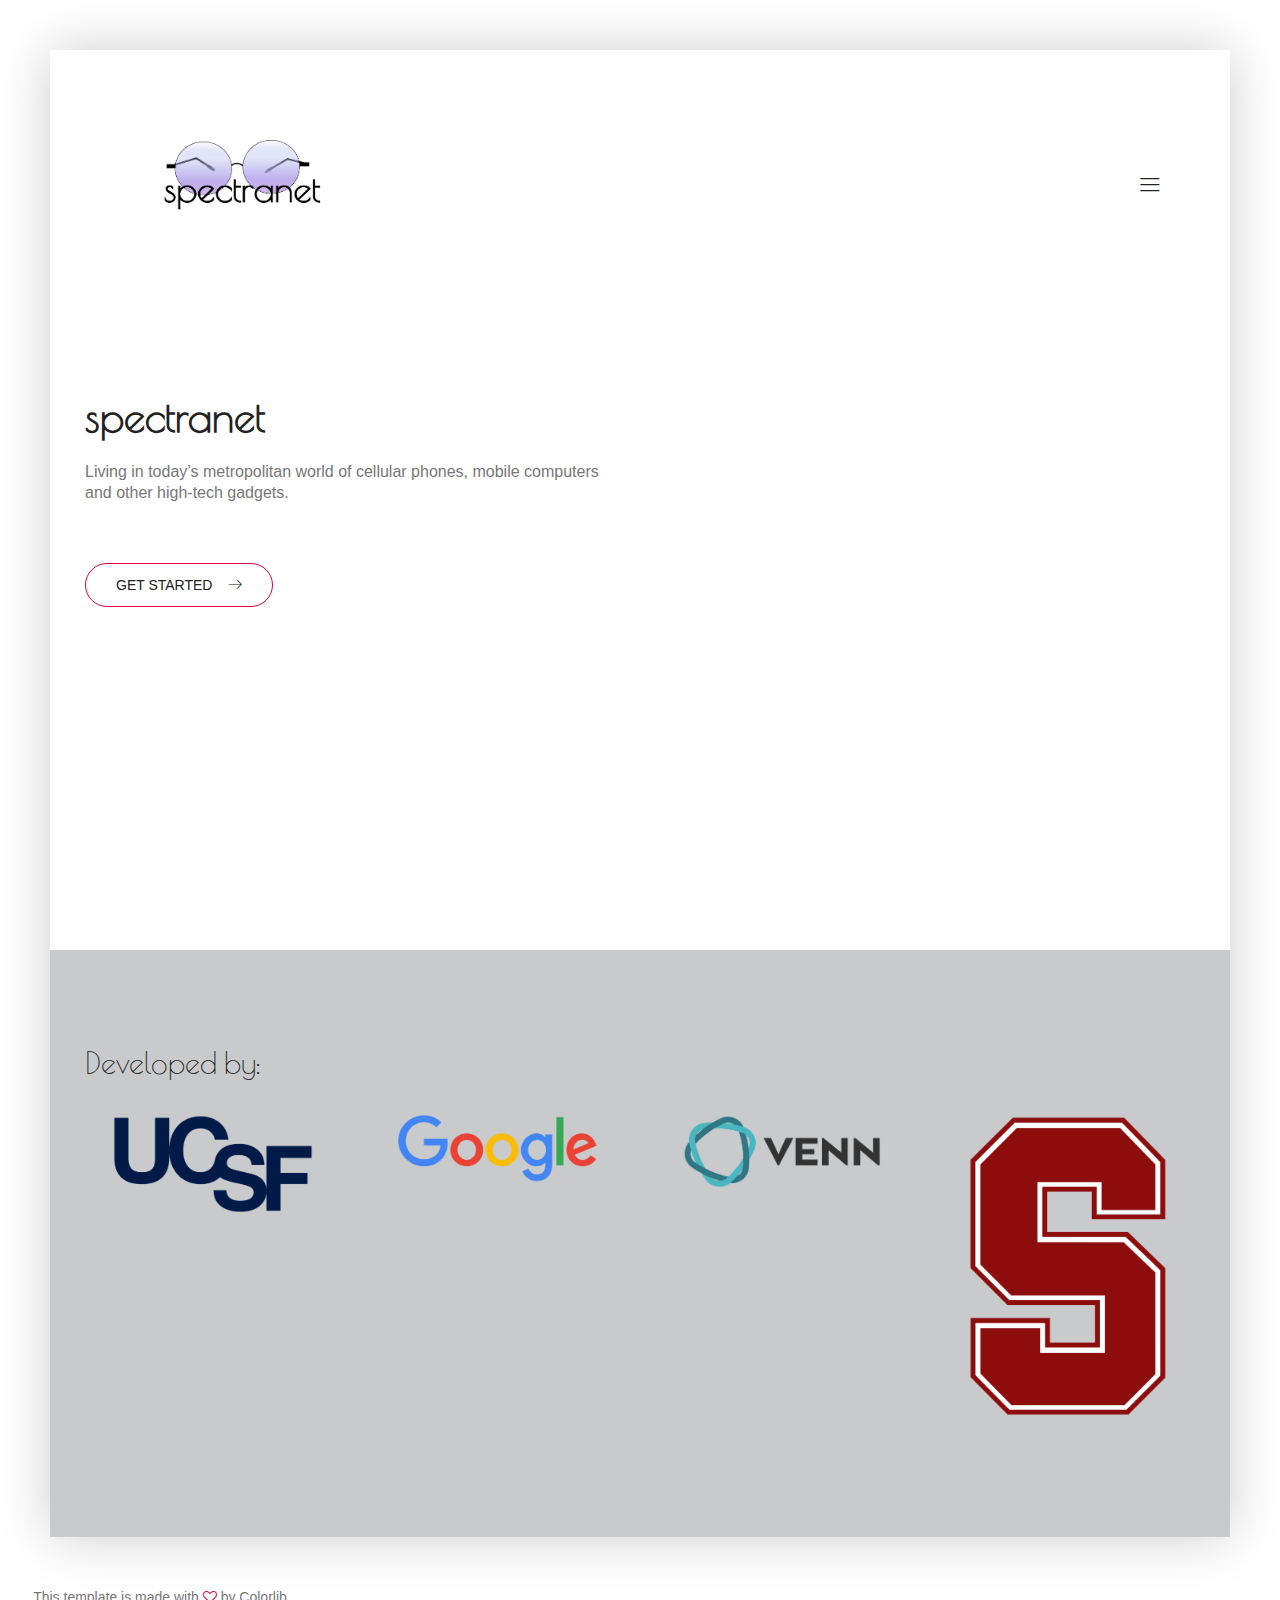
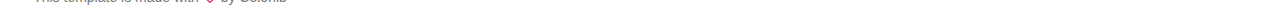
==== spectranet_website/index.html @ aef07b5d "Merge remote-tracking branch 'remotes/origin/master'" ====
<!DOCTYPE html>
<html lang="zxx" class="no-js">
<head>
	<!-- Mobile Specific Meta -->
	<meta name="viewport" content="width=device-width, initial-scale=1, shrink-to-fit=no">
	<!-- Favicon-->
	<link rel="shortcut icon" href="img/fav.png">
	<!-- Author Meta -->
	<meta name="author" content="CodePixar">
	<!-- Meta Description -->
	<meta name="description" content="">
	<!-- Meta Keyword -->
	<meta name="keywords" content="">
	<!-- meta character set -->
	<meta charset="UTF-8">
	<!-- Site Title -->
	<title>spectranet</title>

	<link href="https://fonts.googleapis.com/css?family=Poiret+One|Raleway" rel="stylesheet">

		<!--
		CSS
		============================================= -->
		<link rel="stylesheet" href="css/linearicons.css">
		<link rel="stylesheet" href="css/owl.carousel.css">
		<link rel="stylesheet" href="css/font-awesome.min.css">
		<link rel="stylesheet" href="css/nice-select.css">
		<link rel="stylesheet" href="css/magnific-popup.css">
		<link rel="stylesheet" href="css/bootstrap.css">
		<link rel="stylesheet" href="css/main.css">
	</head>
	<body class="dup-body">
		<div class="dup-body-wrap">
			<!-- Start Header Area -->
			<header class="default-header">
				<div class="header-wrap">
					<div class="header-top d-flex justify-content-between align-items-center">
						<div class="logo">
							<a href="index.html"><img class="corner_logo" src="img/spectranet1.png" alt=""></a>
						</div>
						<div class="main-menubar d-flex align-items-center">
							<nav class="hide">
								<a href="index.html">Home</a>
								<a href="generic.html">Generic</a>
								<a href="elements.html">Elements</a>
							</nav>
							<div class="menu-bar"><span class="lnr lnr-menu"></span></div>
						</div>
					</div>
				</div>
			</header>
		<!-- End Header Area -->
		<!-- Start Banner Area -->
		<section class="banner-area relative">
			<div class="overlay overlay-bg"></div>
			<div class="container">
				<div class="row fullscreen align-items-center justify-content-between">
					<div class="col-lg-6 col-md-7 col-sm-8">
						<div class="banner-content">
							<h1> spectranet </h1>
							<p>Living in today’s metropolitan world of cellular phones, mobile computers and other high-tech gadgets.</p>
							<a href="#" class="primary-btn">Get Started<span class="lnr lnr-arrow-right"></span></a>
						</div>
					</div>
					<!-- <div class="col-lg-5 col-md-5 col-sm-4">
						<img src="img/banner.png" alt="" class="img-fluid">
					</div> -->
				</div>
			</div>
		</section>

		<!-- Start Contact Area -->
		<section class="contact-area">
			<div class="container">
				<h2>Developed by:</h2>
				<div class="row">
					<div class="col-lg-3 col-md-6">
						<div class="single-address text-center">
							<h6></h6>
							<div class="logo">
								<a href="index.html"><img class="corner_logo" src="img/ucsf.png" alt=""></a>
							</div>
							<p></p>
						</div>
					</div>
					<div class="col-lg-3 col-md-6">
						<div class="single-address text-center">
							<h6></h6>
							<div class="logo">
								<a href="index.html"><img class="corner_logo" src="img/google.png" alt=""></a>
							</div>
							<p></p>
						</div>
					</div>
					<div class="col-lg-3 col-md-6">
						<div class="single-address text-center">
							<h6></h6>
							<div class="logo">
								<a href="index.html"><img class="corner_logo" src="img/venn.png" alt=""></a>
							</div>
							<p></p>
						</div>
					</div>
					<div class="col-lg-3 col-md-6">
						<div class="single-address text-center">
							<h6></h6>
							<div class="logo">
								<a href="index.html"><img class="corner_logo" src="img/stanford.png" alt=""></a>
							</div>
							<p></p>
						</div>
					</div>
					</div>
				</div>
			</div>
			<div class="col-lg-3 col-md-6">
				<div class="single-address text-center">
					<h6></h6>
					<p>This template is made with <i class="fa fa-heart-o" aria-hidden="true"></i> by <a href="https://colorlib.com/">Colorlib</a></p>
				</div>
		</section>

		<script src="js/vendor/jquery-2.2.4.min.js"></script>
		<script src="https://cdnjs.cloudflare.com/ajax/libs/popper.js/1.11.0/umd/popper.min.js" integrity="sha384-b/U6ypiBEHpOf/4+1nzFpr53nxSS+GLCkfwBdFNTxtclqqenISfwAzpKaMNFNmj4" crossorigin="anonymous"></script>
		<script src="js/vendor/bootstrap.min.js"></script>
		<script src="js/jquery.ajaxchimp.min.js"></script>
		<script src="js/owl.carousel.min.js"></script>
		<script src="js/jquery.nice-select.min.js"></script>
		<script src="js/jquery.magnific-popup.min.js"></script>
		<script src="js/main.js"></script>
	</body>
</html>
---- spectranet_website/css/linearicons.css ----
@font-face {
	font-family: 'Linearicons-Free';
	src:url('../fonts/Linearicons-Free.eot?w118d');
	src:url('../fonts/Linearicons-Free.eot?#iefixw118d') format('embedded-opentype'),
		url('../fonts/Linearicons-Free.woff2?w118d') format('woff2'),
		url('../fonts/Linearicons-Free.woff?w118d') format('woff'),
		url('../fonts/Linearicons-Free.ttf?w118d') format('truetype'),
		url('../fonts/Linearicons-Free.svg?w118d#Linearicons-Free') format('svg');
	font-weight: normal;
	font-style: normal;
}

.lnr {
	font-family: 'Linearicons-Free';
	speak: none;
	font-style: normal;
	font-weight: normal;
	font-variant: normal;
	text-transform: none;
	line-height: 1;

	/* Better Font Rendering =========== */
	-webkit-font-smoothing: antialiased;
	-moz-osx-font-smoothing: grayscale;
}

.lnr-home:before {
	content: "\e800";
}
.lnr-apartment:before {
	content: "\e801";
}
.lnr-pencil:before {
	content: "\e802";
}
.lnr-magic-wand:before {
	content: "\e803";
}
.lnr-drop:before {
	content: "\e804";
}
.lnr-lighter:before {
	content: "\e805";
}
.lnr-poop:before {
	content: "\e806";
}
.lnr-sun:before {
	content: "\e807";
}
.lnr-moon:before {
	content: "\e808";
}
.lnr-cloud:before {
	content: "\e809";
}
.lnr-cloud-upload:before {
	content: "\e80a";
}
.lnr-cloud-download:before {
	content: "\e80b";
}
.lnr-cloud-sync:before {
	content: "\e80c";
}
.lnr-cloud-check:before {
	content: "\e80d";
}
.lnr-database:before {
	content: "\e80e";
}
.lnr-lock:before {
	content: "\e80f";
}
.lnr-cog:before {
	content: "\e810";
}
.lnr-trash:before {
	content: "\e811";
}
.lnr-dice:before {
	content: "\e812";
}
.lnr-heart:before {
	content: "\e813";
}
.lnr-star:before {
	content: "\e814";
}
.lnr-star-half:before {
	content: "\e815";
}
.lnr-star-empty:before {
	content: "\e816";
}
.lnr-flag:before {
	content: "\e817";
}
.lnr-envelope:before {
	content: "\e818";
}
.lnr-paperclip:before {
	content: "\e819";
}
.lnr-inbox:before {
	content: "\e81a";
}
.lnr-eye:before {
	content: "\e81b";
}
.lnr-printer:before {
	content: "\e81c";
}
.lnr-file-empty:before {
	content: "\e81d";
}
.lnr-file-add:before {
	content: "\e81e";
}
.lnr-enter:before {
	content: "\e81f";
}
.lnr-exit:before {
	content: "\e820";
}
.lnr-graduation-hat:before {
	content: "\e821";
}
.lnr-license:before {
	content: "\e822";
}
.lnr-music-note:before {
	content: "\e823";
}
.lnr-film-play:before {
	content: "\e824";
}
.lnr-camera-video:before {
	content: "\e825";
}
.lnr-camera:before {
	content: "\e826";
}
.lnr-picture:before {
	content: "\e827";
}
.lnr-book:before {
	content: "\e828";
}
.lnr-bookmark:before {
	content: "\e829";
}
.lnr-user:before {
	content: "\e82a";
}
.lnr-users:before {
	content: "\e82b";
}
.lnr-shirt:before {
	content: "\e82c";
}
.lnr-store:before {
	content: "\e82d";
}
.lnr-cart:before {
	content: "\e82e";
}
.lnr-tag:before {
	content: "\e82f";
}
.lnr-phone-handset:before {
	content: "\e830";
}
.lnr-phone:before {
	content: "\e831";
}
.lnr-pushpin:before {
	content: "\e832";
}
.lnr-map-marker:before {
	content: "\e833";
}
.lnr-map:before {
	content: "\e834";
}
.lnr-location:before {
	content: "\e835";
}
.lnr-calendar-full:before {
	content: "\e836";
}
.lnr-keyboard:before {
	content: "\e837";
}
.lnr-spell-check:before {
	content: "\e838";
}
.lnr-screen:before {
	content: "\e839";
}
.lnr-smartphone:before {
	content: "\e83a";
}
.lnr-tablet:before {
	content: "\e83b";
}
.lnr-laptop:before {
	content: "\e83c";
}
.lnr-laptop-phone:before {
	content: "\e83d";
}
.lnr-power-switch:before {
	content: "\e83e";
}
.lnr-bubble:before {
	content: "\e83f";
}
.lnr-heart-pulse:before {
	content: "\e840";
}
.lnr-construction:before {
	content: "\e841";
}
.lnr-pie-chart:before {
	content: "\e842";
}
.lnr-chart-bars:before {
	content: "\e843";
}
.lnr-gift:before {
	content: "\e844";
}
.lnr-diamond:before {
	content: "\e845";
}
.lnr-linearicons:before {
	content: "\e846";
}
.lnr-dinner:before {
	content: "\e847";
}
.lnr-coffee-cup:before {
	content: "\e848";
}
.lnr-leaf:before {
	content: "\e849";
}
.lnr-paw:before {
	content: "\e84a";
}
.lnr-rocket:before {
	content: "\e84b";
}
.lnr-briefcase:before {
	content: "\e84c";
}
.lnr-bus:before {
	content: "\e84d";
}
.lnr-car:before {
	content: "\e84e";
}
.lnr-train:before {
	content: "\e84f";
}
.lnr-bicycle:before {
	content: "\e850";
}
.lnr-wheelchair:before {
	content: "\e851";
}
.lnr-select:before {
	content: "\e852";
}
.lnr-earth:before {
	content: "\e853";
}
.lnr-smile:before {
	content: "\e854";
}
.lnr-sad:before {
	content: "\e855";
}
.lnr-neutral:before {
	content: "\e856";
}
.lnr-mustache:before {
	content: "\e857";
}
.lnr-alarm:before {
	content: "\e858";
}
.lnr-bullhorn:before {
	content: "\e859";
}
.lnr-volume-high:before {
	content: "\e85a";
}
.lnr-volume-medium:before {
	content: "\e85b";
}
.lnr-volume-low:before {
	content: "\e85c";
}
.lnr-volume:before {
	content: "\e85d";
}
.lnr-mic:before {
	content: "\e85e";
}
.lnr-hourglass:before {
	content: "\e85f";
}
.lnr-undo:before {
	content: "\e860";
}
.lnr-redo:before {
	content: "\e861";
}
.lnr-sync:before {
	content: "\e862";
}
.lnr-history:before {
	content: "\e863";
}
.lnr-clock:before {
	content: "\e864";
}
.lnr-download:before {
	content: "\e865";
}
.lnr-upload:before {
	content: "\e866";
}
.lnr-enter-down:before {
	content: "\e867";
}
.lnr-exit-up:before {
	content: "\e868";
}
.lnr-bug:before {
	content: "\e869";
}
.lnr-code:before {
	content: "\e86a";
}
.lnr-link:before {
	content: "\e86b";
}
.lnr-unlink:before {
	content: "\e86c";
}
.lnr-thumbs-up:before {
	content: "\e86d";
}
.lnr-thumbs-down:before {
	content: "\e86e";
}
.lnr-magnifier:before {
	content: "\e86f";
}
.lnr-cross:before {
	content: "\e870";
}
.lnr-menu:before {
	content: "\e871";
}
.lnr-list:before {
	content: "\e872";
}
.lnr-chevron-up:before {
	content: "\e873";
}
.lnr-chevron-down:before {
	content: "\e874";
}
.lnr-chevron-left:before {
	content: "\e875";
}
.lnr-chevron-right:before {
	content: "\e876";
}
.lnr-arrow-up:before {
	content: "\e877";
}
.lnr-arrow-down:before {
	content: "\e878";
}
.lnr-arrow-left:before {
	content: "\e879";
}
.lnr-arrow-right:before {
	content: "\e87a";
}
.lnr-move:before {
	content: "\e87b";
}
.lnr-warning:before {
	content: "\e87c";
}
.lnr-question-circle:before {
	content: "\e87d";
}
.lnr-menu-circle:before {
	content: "\e87e";
}
.lnr-checkmark-circle:before {
	content: "\e87f";
}
.lnr-cross-circle:before {
	content: "\e880";
}
.lnr-plus-circle:before {
	content: "\e881";
}
.lnr-circle-minus:before {
	content: "\e882";
}
.lnr-arrow-up-circle:before {
	content: "\e883";
}
.lnr-arrow-down-circle:before {
	content: "\e884";
}
.lnr-arrow-left-circle:before {
	content: "\e885";
}
.lnr-arrow-right-circle:before {
	content: "\e886";
}
.lnr-chevron-up-circle:before {
	content: "\e887";
}
.lnr-chevron-down-circle:before {
	content: "\e888";
}
.lnr-chevron-left-circle:before {
	content: "\e889";
}
.lnr-chevron-right-circle:before {
	content: "\e88a";
}
.lnr-crop:before {
	content: "\e88b";
}
.lnr-frame-expand:before {
	content: "\e88c";
}
.lnr-frame-contract:before {
	content: "\e88d";
}
.lnr-layers:before {
	content: "\e88e";
}
.lnr-funnel:before {
	content: "\e88f";
}
.lnr-text-format:before {
	content: "\e890";
}
.lnr-text-format-remove:before {
	content: "\e891";
}
.lnr-text-size:before {
	content: "\e892";
}
.lnr-bold:before {
	content: "\e893";
}
.lnr-italic:before {
	content: "\e894";
}
.lnr-underline:before {
	content: "\e895";
}
.lnr-strikethrough:before {
	content: "\e896";
}
.lnr-highlight:before {
	content: "\e897";
}
.lnr-text-align-left:before {
	content: "\e898";
}
.lnr-text-align-center:before {
	content: "\e899";
}
.lnr-text-align-right:before {
	content: "\e89a";
}
.lnr-text-align-justify:before {
	content: "\e89b";
}
.lnr-line-spacing:before {
	content: "\e89c";
}
.lnr-indent-increase:before {
	content: "\e89d";
}
.lnr-indent-decrease:before {
	content: "\e89e";
}
.lnr-pilcrow:before {
	content: "\e89f";
}
.lnr-direction-ltr:before {
	content: "\e8a0";
}
.lnr-direction-rtl:before {
	content: "\e8a1";
}
.lnr-page-break:before {
	content: "\e8a2";
}
.lnr-sort-alpha-asc:before {
	content: "\e8a3";
}
.lnr-sort-amount-asc:before {
	content: "\e8a4";
}
.lnr-hand:before {
	content: "\e8a5";
}
.lnr-pointer-up:before {
	content: "\e8a6";
}
.lnr-pointer-right:before {
	content: "\e8a7";
}
.lnr-pointer-down:before {
	content: "\e8a8";
}
.lnr-pointer-left:before {
	content: "\e8a9";
}
---- spectranet_website/css/nice-select.css ----
.nice-select {
  -webkit-tap-highlight-color: transparent;
  background-color: #fff;
  border-radius: 5px;
  border: solid 1px #e8e8e8;
  box-sizing: border-box;
  clear: both;
  cursor: pointer;
  display: block;
  float: left;
  font-family: inherit;
  font-size: 14px;
  font-weight: normal;
  height: 42px;
  line-height: 40px;
  outline: none;
  padding-left: 18px;
  padding-right: 30px;
  position: relative;
  text-align: left !important;
  -webkit-transition: all 0.2s ease-in-out;
  transition: all 0.2s ease-in-out;
  -webkit-user-select: none;
     -moz-user-select: none;
      -ms-user-select: none;
          user-select: none;
  white-space: nowrap;
  width: auto; }
  .nice-select:hover {
    border-color: #dbdbdb; }
  .nice-select:active, .nice-select.open, .nice-select:focus {
    border-color: #999; }
  .nice-select:after {
    border-bottom: 2px solid #999;
    border-right: 2px solid #999;
    content: '';
    display: block;
    height: 5px;
    margin-top: -4px;
    pointer-events: none;
    position: absolute;
    right: 12px;
    top: 50%;
    -webkit-transform-origin: 66% 66%;
        -ms-transform-origin: 66% 66%;
            transform-origin: 66% 66%;
    -webkit-transform: rotate(45deg);
        -ms-transform: rotate(45deg);
            transform: rotate(45deg);
    -webkit-transition: all 0.15s ease-in-out;
    transition: all 0.15s ease-in-out;
    width: 5px; }
  .nice-select.open:after {
    -webkit-transform: rotate(-135deg);
        -ms-transform: rotate(-135deg);
            transform: rotate(-135deg); }
  .nice-select.open .list {
    opacity: 1;
    pointer-events: auto;
    -webkit-transform: scale(1) translateY(0);
        -ms-transform: scale(1) translateY(0);
            transform: scale(1) translateY(0); }
  .nice-select.disabled {
    border-color: #ededed;
    color: #999;
    pointer-events: none; }
    .nice-select.disabled:after {
      border-color: #cccccc; }
  .nice-select.wide {
    width: 100%; }
    .nice-select.wide .list {
      left: 0 !important;
      right: 0 !important; }
  .nice-select.right {
    float: right; }
    .nice-select.right .list {
      left: auto;
      right: 0; }
  .nice-select.small {
    font-size: 12px;
    height: 36px;
    line-height: 34px; }
    .nice-select.small:after {
      height: 4px;
      width: 4px; }
    .nice-select.small .option {
      line-height: 34px;
      min-height: 34px; }
  .nice-select .list {
    background-color: #fff;
    border-radius: 5px;
    box-shadow: 0 0 0 1px rgba(68, 68, 68, 0.11);
    box-sizing: border-box;
    margin-top: 4px;
    opacity: 0;
    overflow: hidden;
    padding: 0;
    pointer-events: none;
    position: absolute;
    top: 100%;
    left: 0;
    -webkit-transform-origin: 50% 0;
        -ms-transform-origin: 50% 0;
            transform-origin: 50% 0;
    -webkit-transform: scale(0.75) translateY(-21px);
        -ms-transform: scale(0.75) translateY(-21px);
            transform: scale(0.75) translateY(-21px);
    -webkit-transition: all 0.2s cubic-bezier(0.5, 0, 0, 1.25), opacity 0.15s ease-out;
    transition: all 0.2s cubic-bezier(0.5, 0, 0, 1.25), opacity 0.15s ease-out;
    z-index: 9; }
    .nice-select .list:hover .option:not(:hover) {
      background-color: transparent !important; }
  .nice-select .option {
    cursor: pointer;
    font-weight: 400;
    line-height: 40px;
    list-style: none;
    min-height: 40px;
    outline: none;
    padding-left: 18px;
    padding-right: 29px;
    text-align: left;
    -webkit-transition: all 0.2s;
    transition: all 0.2s; }
    .nice-select .option:hover, .nice-select .option.focus, .nice-select .option.selected.focus {
      background-color: #f6f6f6; }
    .nice-select .option.selected {
      font-weight: bold; }
    .nice-select .option.disabled {
      background-color: transparent;
      color: #999;
      cursor: default; }

.no-csspointerevents .nice-select .list {
  display: none; }

.no-csspointerevents .nice-select.open .list {
  display: block; }
---- spectranet_website/css/main.css ----
/*--------------------------- Color variations ----------------------*/
/* Medium Layout: 1280px */
/* Tablet Layout: 768px */
/* Mobile Layout: 320px */
/* Wide Mobile Layout: 480px */
/* =================================== */
/*  Basic Style
/* =================================== */
::-moz-selection {
  /* Code for Firefox */
  background-color: #e0003b;
  color: #fff;
}

::selection {
  background-color: #e0003b;
  color: #fff;
}

::-webkit-input-placeholder {
  /* WebKit, Blink, Edge */
  color: #777777;
  font-weight: 300;
}

:-moz-placeholder {
  /* Mozilla Firefox 4 to 18 */
  color: #777777;
  opacity: 1;
  font-weight: 300;
}

::-moz-placeholder {
  /* Mozilla Firefox 19+ */
  color: #777777;
  opacity: 1;
  font-weight: 300;
}

:-ms-input-placeholder {
  /* Internet Explorer 10-11 */
  color: #777777;
  font-weight: 300;
}

::-ms-input-placeholder {
  /* Microsoft Edge */
  color: #777777;
  font-weight: 300;
}

body {
  color: #777777;
  font-family: "Montserrat", sans-serif;
  font-size: 14px;
  font-weight: 300;
  line-height: 1.5em;
  position: relative;
}

ol, ul {
  margin: 0;
  padding: 0;
  list-style: none;
}

select {
  display: block;
}

figure {
  margin: 0;
}

a {
  -webkit-transition: all 0.3s ease 0s;
  -moz-transition: all 0.3s ease 0s;
  -o-transition: all 0.3s ease 0s;
  transition: all 0.3s ease 0s;
}

iframe {
  border: 0;
}

a, a:focus, a:hover {
  text-decoration: none;
  outline: 0;
  color: #777777;
}

.btn.active.focus,
.btn.active:focus,
.btn.focus,
.btn.focus:active,
.btn:active:focus,
.btn:focus {
  text-decoration: none;
  outline: 0;
}

.card-panel {
  margin: 0;
  padding: 60px;
}

/**
 *  Typography
 *
 **/
.btn i, .btn-large i, .btn-floating i, .btn-large i, .btn-flat i {
  font-size: 1em;
  line-height: inherit;
}

.gray-bg {
  background: #f9f9ff;
}

h1, h2, h3,
h4, h5, h6 {
  font-family: "Poiret One", cursive;
  color: #222222;
  line-height: 1.5em;
  margin-bottom: 0;
  margin-top: 0;
  font-weight: 500;
}

.h1, .h2, .h3,
.h4, .h5, .h6 {
  margin-bottom: 0;
  margin-top: 0;
  font-family: "Poppins", sans-serif;
  font-weight: 600;
  color: #222222;
}

h1, .h1 {
  font-size: 36px;
}

h2, .h2 {
  font-size: 30px;
}

h3, .h3 {
  font-size: 24px;
}

h4, .h4 {
  font-size: 18px;
}

h5, .h5 {
  font-size: 16px;
}

h6, .h6 {
  font-size: 14px;
  color: #222222;
}

td, th {
  border-radius: 0px;
}

/**
 * For modern browsers
 * 1. The space content is one way to avoid an Opera bug when the
 *    contenteditable attribute is included anywhere else in the document.
 *    Otherwise it causes space to appear at the top and bottom of elements
 *    that are clearfixed.
 * 2. The use of `table` rather than `block` is only necessary if using
 *    `:before` to contain the top-margins of child elements.
 */
.clear::before, .clear::after {
  content: " ";
  display: table;
}

.clear::after {
  clear: both;
}

.fz-11 {
  font-size: 11px;
}

.fz-12 {
  font-size: 12px;
}

.fz-13 {
  font-size: 13px;
}

.fz-14 {
  font-size: 14px;
}

.fz-15 {
  font-size: 15px;
}

.fz-16 {
  font-size: 16px;
}

.fz-18 {
  font-size: 18px;
}

.fz-30 {
  font-size: 30px;
}

.fz-48 {
  font-size: 48px !important;
}

.fw100 {
  font-weight: 100;
}

.fw300 {
  font-weight: 300;
}

.fw400 {
  font-weight: 400 !important;
}

.fw500 {
  font-weight: 500;
}

.f700 {
  font-weight: 700;
}

.fsi {
  font-style: italic;
}

.mt-10 {
  margin-top: 10px;
}

.mt-15 {
  margin-top: 15px;
}

.mt-20 {
  margin-top: 20px;
}

.mt-25 {
  margin-top: 25px;
}

.mt-30 {
  margin-top: 30px;
}

.mt-35 {
  margin-top: 35px;
}

.mt-40 {
  margin-top: 40px;
}

.mt-50 {
  margin-top: 50px;
}

.mt-60 {
  margin-top: 60px;
}

.mt-70 {
  margin-top: 70px;
}

.mt-80 {
  margin-top: 80px;
}

.mt-100 {
  margin-top: 100px;
}

.mt-120 {
  margin-top: 120px;
}

.mt-150 {
  margin-top: 150px;
}

.ml-0 {
  margin-left: 0 !important;
}

.ml-5 {
  margin-left: 5px !important;
}

.ml-10 {
  margin-left: 10px;
}

.ml-15 {
  margin-left: 15px;
}

.ml-20 {
  margin-left: 20px;
}

.ml-30 {
  margin-left: 30px;
}

.ml-50 {
  margin-left: 50px;
}

.mr-0 {
  margin-right: 0 !important;
}

.mr-5 {
  margin-right: 5px !important;
}

.mr-15 {
  margin-right: 15px;
}

.mr-10 {
  margin-right: 10px;
}

.mr-20 {
  margin-right: 20px;
}

.mr-30 {
  margin-right: 30px;
}

.mr-50 {
  margin-right: 50px;
}

.mb-0 {
  margin-bottom: 0px;
}

.mb-0-i {
  margin-bottom: 0px !important;
}

.mb-5 {
  margin-bottom: 5px;
}

.mb-10 {
  margin-bottom: 10px;
}

.mb-15 {
  margin-bottom: 15px;
}

.mb-20 {
  margin-bottom: 20px;
}

.mb-25 {
  margin-bottom: 25px;
}

.mb-30 {
  margin-bottom: 30px;
}

.mb-40 {
  margin-bottom: 40px;
}

.mb-50 {
  margin-bottom: 50px;
}

.mb-60 {
  margin-bottom: 60px;
}

.mb-70 {
  margin-bottom: 70px;
}

.mb-80 {
  margin-bottom: 80px;
}

.mb-90 {
  margin-bottom: 90px;
}

.mb-100 {
  margin-bottom: 100px;
}

.pt-0 {
  padding-top: 0px;
}

.pt-10 {
  padding-top: 10px;
}

.pt-15 {
  padding-top: 15px;
}

.pt-20 {
  padding-top: 20px;
}

.pt-25 {
  padding-top: 25px;
}

.pt-30 {
  padding-top: 30px;
}

.pt-40 {
  padding-top: 40px;
}

.pt-50 {
  padding-top: 50px;
}

.pt-60 {
  padding-top: 60px;
}

.pt-70 {
  padding-top: 70px;
}

.pt-80 {
  padding-top: 80px;
}

.pt-90 {
  padding-top: 90px;
}

.pt-100 {
  padding-top: 100px;
}

.pt-150 {
  padding-top: 150px;
}

.pb-0 {
  padding-bottom: 0px;
}

.pb-10 {
  padding-bottom: 10px;
}

.pb-15 {
  padding-bottom: 15px;
}

.pb-20 {
  padding-bottom: 20px;
}

.pb-25 {
  padding-bottom: 25px;
}

.pb-30 {
  padding-bottom: 30px;
}

.pb-40 {
  padding-bottom: 40px;
}

.pb-50 {
  padding-bottom: 50px;
}

.pb-60 {
  padding-bottom: 60px;
}

.pb-70 {
  padding-bottom: 70px;
}

.pb-80 {
  padding-bottom: 80px;
}

.pb-90 {
  padding-bottom: 90px;
}

.pb-100 {
  padding-bottom: 100px;
}

.pb-150 {
  padding-bottom: 150px;
}

.pr-30 {
  padding-right: 30px;
}

.pl-30 {
  padding-left: 30px;
}

.p-40 {
  padding: 40px;
}

.float-left {
  float: left;
}

.float-right {
  float: right;
}

.text-italic {
  font-style: italic;
}

.text-white {
  color: #fff;
}

.transition {
  -webkit-transition: all 0.3s ease 0s;
  -moz-transition: all 0.3s ease 0s;
  -o-transition: all 0.3s ease 0s;
  transition: all 0.3s ease 0s;
}

.section-full {
  padding: 100px 0;
}

.section-half {
  padding: 75px 0;
}

.flex {
  display: -webkit-box;
  display: -webkit-flex;
  display: -moz-flex;
  display: -ms-flexbox;
  display: flex;
}

.inline-flex {
  display: -webkit-inline-box;
  display: -webkit-inline-flex;
  display: -moz-inline-flex;
  display: -ms-inline-flexbox;
  display: inline-flex;
}

.flex-grow {
  -webkit-box-flex: 1;
  -webkit-flex-grow: 1;
  -moz-flex-grow: 1;
  -ms-flex-positive: 1;
  flex-grow: 1;
}

.flex-wrap {
  -webkit-flex-wrap: wrap;
  -moz-flex-wrap: wrap;
  -ms-flex-wrap: wrap;
  flex-wrap: wrap;
}

.flex-left {
  -webkit-box-pack: start;
  -ms-flex-pack: start;
  -webkit-justify-content: flex-start;
  -moz-justify-content: flex-start;
  justify-content: flex-start;
}

.flex-middle {
  -webkit-box-align: center;
  -ms-flex-align: center;
  -webkit-align-items: center;
  -moz-align-items: center;
  align-items: center;
}

.flex-right {
  -webkit-box-pack: end;
  -ms-flex-pack: end;
  -webkit-justify-content: flex-end;
  -moz-justify-content: flex-end;
  justify-content: flex-end;
}

.flex-top {
  -webkit-align-self: flex-start;
  -moz-align-self: flex-start;
  -ms-flex-item-align: start;
  align-self: flex-start;
}

.flex-center {
  -webkit-box-pack: center;
  -ms-flex-pack: center;
  -webkit-justify-content: center;
  -moz-justify-content: center;
  justify-content: center;
}

.flex-bottom {
  -webkit-align-self: flex-end;
  -moz-align-self: flex-end;
  -ms-flex-item-align: end;
  align-self: flex-end;
}

.space-between {
  -webkit-box-pack: justify;
  -ms-flex-pack: justify;
  -webkit-justify-content: space-between;
  -moz-justify-content: space-between;
  justify-content: space-between;
}

.space-around {
  -ms-flex-pack: distribute;
  -webkit-justify-content: space-around;
  -moz-justify-content: space-around;
  justify-content: space-around;
}

.flex-column {
  -webkit-box-direction: normal;
  -webkit-box-orient: vertical;
  -webkit-flex-direction: column;
  -moz-flex-direction: column;
  -ms-flex-direction: column;
  flex-direction: column;
}

.flex-cell {
  display: -webkit-box;
  display: -webkit-flex;
  display: -moz-flex;
  display: -ms-flexbox;
  display: flex;
  -webkit-box-flex: 1;
  -webkit-flex-grow: 1;
  -moz-flex-grow: 1;
  -ms-flex-positive: 1;
  flex-grow: 1;
}

.display-table {
  display: table;
}

.light {
  color: #fff;
}

.dark {
  color: #000;
}

.relative {
  position: relative;
}

.overflow-hidden {
  overflow: hidden;
}

.overlay {
  position: absolute;
  left: 0;
  right: 0;
  top: 0;
  bottom: 0;
}

.container.fullwidth {
  width: 100%;
}

.container.no-padding {
  padding-left: 0;
  padding-right: 0;
}

.no-padding {
  padding: 0;
}

.section-bg {
  background: #f9fafc;
}

@media (max-width: 767px) {
  .no-flex-xs {
    display: block !important;
  }
}

.row.no-margin {
  margin-left: 0;
  margin-right: 0;
}

.sample-text-area {
  background: #fff;
  padding: 100px 0 70px 0;
}

.text-heading {
  margin-bottom: 30px;
  font-size: 24px;
}

b, i, sup, sub, u, del {
  color: #df003a;
}

h1 {
  font-size: 36px;
}

h2 {
  font-size: 30px;
}

h3 {
  font-size: 24px;
}

h4 {
  font-size: 18px;
}

h5 {
  font-size: 16px;
}

h6 {
  font-size: 14px;
}

h1, h2, h3, h4, h5, h6 {
  line-height: 1.5em;
}

.typography h1, .typography h2, .typography h3, .typography h4, .typography h5, .typography h6 {
  color: #777777;
}

.button-area {
  background: #fff;
}

.button-area .border-top-generic {
  padding: 70px 15px;
  border-top: 1px dotted #eee;
}

.button-group-area .genric-btn {
  margin-right: 10px;
  margin-top: 10px;
}

.button-group-area .genric-btn:last-child {
  margin-right: 0;
}

.genric-btn {
  display: inline-block;
  outline: none;
  line-height: 40px;
  padding: 0 30px;
  font-size: 1em;
  text-align: center;
  text-decoration: none;
  font-weight: 500;
  cursor: pointer;
  -webkit-transition: all 0.3s ease 0s;
  -moz-transition: all 0.3s ease 0s;
  -o-transition: all 0.3s ease 0s;
  transition: all 0.3s ease 0s;
}

.genric-btn:focus {
  outline: none;
}

.genric-btn.e-large {
  padding: 0 40px;
  line-height: 50px;
}

.genric-btn.large {
  line-height: 45px;
}

.genric-btn.medium {
  line-height: 30px;
}

.genric-btn.small {
  line-height: 25px;
}

.genric-btn.radius {
  border-radius: 3px;
}

.genric-btn.circle {
  border-radius: 20px;
}

.genric-btn.arrow {
  display: -webkit-inline-box;
  display: -ms-inline-flexbox;
  display: inline-flex;
  -webkit-box-align: center;
  -ms-flex-align: center;
  align-items: center;
}

.genric-btn.arrow span {
  margin-left: 10px;
}

.genric-btn.default {
  color: #222222;
  background: #f9f9ff;
  border: 1px solid transparent;
}

.genric-btn.default:hover {
  border: 1px solid #f9f9ff;
  background: #fff;
}

.genric-btn.default-border {
  border: 1px solid #f9f9ff;
  background: #fff;
}

.genric-btn.default-border:hover {
  color: #222222;
  background: #f9f9ff;
  border: 1px solid transparent;
}

.genric-btn.primary {
  color: #fff;
  background: #df003a;
  border: 1px solid transparent;
}

.genric-btn.primary:hover {
  color: #df003a;
  border: 1px solid #df003a;
  background: #fff;
}

.genric-btn.primary-border {
  color: #df003a;
  border: 1px solid #df003a;
  background: #fff;
}

.genric-btn.primary-border:hover {
  color: #fff;
  background: #df003a;
  border: 1px solid transparent;
}

.genric-btn.success {
  color: #fff;
  background: #73d61c;
  border: 1px solid transparent;
}

.genric-btn.success:hover {
  color: #73d61c;
  border: 1px solid #73d61c;
  background: #fff;
}

.genric-btn.success-border {
  color: #73d61c;
  border: 1px solid #73d61c;
  background: #fff;
}

.genric-btn.success-border:hover {
  color: #fff;
  background: #73d61c;
  border: 1px solid transparent;
}

.genric-btn.info {
  color: #fff;
  background: #38a4ff;
  border: 1px solid transparent;
}

.genric-btn.info:hover {
  color: #38a4ff;
  border: 1px solid #38a4ff;
  background: #fff;
}

.genric-btn.info-border {
  color: #38a4ff;
  border: 1px solid #38a4ff;
  background: #fff;
}

.genric-btn.info-border:hover {
  color: #fff;
  background: #38a4ff;
  border: 1px solid transparent;
}

.genric-btn.warning {
  color: #fff;
  background: #f4e700;
  border: 1px solid transparent;
}

.genric-btn.warning:hover {
  color: #f4e700;
  border: 1px solid #f4e700;
  background: #fff;
}

.genric-btn.warning-border {
  color: #f4e700;
  border: 1px solid #f4e700;
  background: #fff;
}

.genric-btn.warning-border:hover {
  color: #fff;
  background: #f4e700;
  border: 1px solid transparent;
}

.genric-btn.danger {
  color: #fff;
  background: #f44a40;
  border: 1px solid transparent;
}

.genric-btn.danger:hover {
  color: #f44a40;
  border: 1px solid #f44a40;
  background: #fff;
}

.genric-btn.danger-border {
  color: #f44a40;
  border: 1px solid #f44a40;
  background: #fff;
}

.genric-btn.danger-border:hover {
  color: #fff;
  background: #f44a40;
  border: 1px solid transparent;
}

.genric-btn.link {
  color: #222222;
  background: #f9f9ff;
  text-decoration: underline;
  border: 1px solid transparent;
}

.genric-btn.link:hover {
  color: #222222;
  border: 1px solid #f9f9ff;
  background: #fff;
}

.genric-btn.link-border {
  color: #222222;
  border: 1px solid #f9f9ff;
  background: #fff;
  text-decoration: underline;
}

.genric-btn.link-border:hover {
  color: #222222;
  background: #f9f9ff;
  border: 1px solid transparent;
}

.genric-btn.disable {
  color: #222222, 0.3;
  background: #f9f9ff;
  border: 1px solid transparent;
  cursor: not-allowed;
}

.generic-blockquote {
  padding: 30px 50px 30px 30px;
  background: #f9f9ff;
  border-left: 2px solid #df003a;
}

@media (max-width: 767px) {
  .progress-table-wrap {
    overflow-x: scroll;
  }
}

.progress-table {
  background: #f9f9ff;
  padding: 15px 0px 30px 0px;
  min-width: 800px;
}

.progress-table .serial {
  width: 11.83%;
  padding-left: 30px;
}

.progress-table .country {
  width: 28.07%;
}

.progress-table .visit {
  width: 19.74%;
}

.progress-table .percentage {
  width: 40.36%;
  padding-right: 50px;
}

.progress-table .table-head {
  display: flex;
}

.progress-table .table-head .serial, .progress-table .table-head .country, .progress-table .table-head .visit, .progress-table .table-head .percentage {
  color: #222222;
  line-height: 40px;
  text-transform: uppercase;
  font-weight: 500;
}

.progress-table .table-row {
  padding: 15px 0;
  border-top: 1px solid #edf3fd;
  display: flex;
}

.progress-table .table-row .serial, .progress-table .table-row .country, .progress-table .table-row .visit, .progress-table .table-row .percentage {
  display: flex;
  align-items: center;
}

.progress-table .table-row .country img {
  margin-right: 15px;
}

.progress-table .table-row .percentage .progress {
  width: 80%;
  border-radius: 0px;
  background: transparent;
}

.progress-table .table-row .percentage .progress .progress-bar {
  height: 5px;
  line-height: 5px;
}

.progress-table .table-row .percentage .progress .progress-bar.color-1 {
  background-color: #6382e6;
}

.progress-table .table-row .percentage .progress .progress-bar.color-2 {
  background-color: #e66686;
}

.progress-table .table-row .percentage .progress .progress-bar.color-3 {
  background-color: #f09359;
}

.progress-table .table-row .percentage .progress .progress-bar.color-4 {
  background-color: #73fbaf;
}

.progress-table .table-row .percentage .progress .progress-bar.color-5 {
  background-color: #73fbaf;
}

.progress-table .table-row .percentage .progress .progress-bar.color-6 {
  background-color: #6382e6;
}

.progress-table .table-row .percentage .progress .progress-bar.color-7 {
  background-color: #a367e7;
}

.progress-table .table-row .percentage .progress .progress-bar.color-8 {
  background-color: #e66686;
}

.single-gallery-image {
  margin-top: 30px;
  background-repeat: no-repeat !important;
  background-position: center center !important;
  background-size: cover !important;
  height: 200px;
}

.list-style {
  width: 14px;
  height: 14px;
}

.unordered-list li {
  position: relative;
  padding-left: 30px;
  line-height: 1.82em !important;
}

.unordered-list li:before {
  content: "";
  position: absolute;
  width: 14px;
  height: 14px;
  border: 3px solid #df003a;
  background: #fff;
  top: 4px;
  left: 0;
  border-radius: 50%;
}

.ordered-list {
  margin-left: 30px;
}

.ordered-list li {
  list-style-type: decimal-leading-zero;
  color: #df003a;
  font-weight: 500;
  line-height: 1.82em !important;
}

.ordered-list li span {
  font-weight: 300;
  color: #777777;
}

.ordered-list-alpha li {
  margin-left: 30px;
  list-style-type: lower-alpha;
  color: #df003a;
  font-weight: 500;
  line-height: 1.82em !important;
}

.ordered-list-alpha li span {
  font-weight: 300;
  color: #777777;
}

.ordered-list-roman li {
  margin-left: 30px;
  list-style-type: lower-roman;
  color: #df003a;
  font-weight: 500;
  line-height: 1.82em !important;
}

.ordered-list-roman li span {
  font-weight: 300;
  color: #777777;
}

.single-input {
  display: block;
  width: 100%;
  line-height: 40px;
  border: none;
  outline: none;
  background: #f9f9ff;
  padding: 0 20px;
}

.single-input:focus {
  outline: none;
}

.input-group-icon {
  position: relative;
}

.input-group-icon .icon {
  position: absolute;
  left: 20px;
  top: 0;
  line-height: 40px;
  z-index: 3;
}

.input-group-icon .icon i {
  color: #797979;
}

.input-group-icon .single-input {
  padding-left: 45px;
}

.single-textarea {
  display: block;
  width: 100%;
  line-height: 40px;
  border: none;
  outline: none;
  background: #f9f9ff;
  padding: 0 20px;
  height: 100px;
  resize: none;
}

.single-textarea:focus {
  outline: none;
}

.single-input-primary {
  display: block;
  width: 100%;
  line-height: 40px;
  border: 1px solid transparent;
  outline: none;
  background: #f9f9ff;
  padding: 0 20px;
}

.single-input-primary:focus {
  outline: none;
  border: 1px solid #df003a;
}

.single-input-accent {
  display: block;
  width: 100%;
  line-height: 40px;
  border: 1px solid transparent;
  outline: none;
  background: #f9f9ff;
  padding: 0 20px;
}

.single-input-accent:focus {
  outline: none;
  border: 1px solid #eb6b55;
}

.single-input-secondary {
  display: block;
  width: 100%;
  line-height: 40px;
  border: 1px solid transparent;
  outline: none;
  background: #f9f9ff;
  padding: 0 20px;
}

.single-input-secondary:focus {
  outline: none;
  border: 1px solid #f09359;
}

.default-switch {
  width: 35px;
  height: 17px;
  border-radius: 8.5px;
  background: #f9f9ff;
  position: relative;
  cursor: pointer;
}

.default-switch input {
  position: absolute;
  left: 0;
  top: 0;
  right: 0;
  bottom: 0;
  width: 100%;
  height: 100%;
  opacity: 0;
  cursor: pointer;
}

.default-switch input + label {
  position: absolute;
  top: 1px;
  left: 1px;
  width: 15px;
  height: 15px;
  border-radius: 50%;
  background: #df003a;
  -webkit-transition: all 0.2s;
  -moz-transition: all 0.2s;
  -o-transition: all 0.2s;
  transition: all 0.2s;
  box-shadow: 0px 4px 5px 0px rgba(0, 0, 0, 0.2);
  cursor: pointer;
}

.default-switch input:checked + label {
  left: 19px;
}

.primary-switch {
  width: 35px;
  height: 17px;
  border-radius: 8.5px;
  background: #f9f9ff;
  position: relative;
  cursor: pointer;
}

.primary-switch input {
  position: absolute;
  left: 0;
  top: 0;
  right: 0;
  bottom: 0;
  width: 100%;
  height: 100%;
  opacity: 0;
}

.primary-switch input + label {
  position: absolute;
  left: 0;
  top: 0;
  right: 0;
  bottom: 0;
  width: 100%;
  height: 100%;
}

.primary-switch input + label:before {
  content: "";
  position: absolute;
  left: 0;
  top: 0;
  right: 0;
  bottom: 0;
  width: 100%;
  height: 100%;
  background: transparent;
  border-radius: 8.5px;
  cursor: pointer;
  -webkit-transition: all 0.2s;
  -moz-transition: all 0.2s;
  -o-transition: all 0.2s;
  transition: all 0.2s;
}

.primary-switch input + label:after {
  content: "";
  position: absolute;
  top: 1px;
  left: 1px;
  width: 15px;
  height: 15px;
  border-radius: 50%;
  background: #fff;
  -webkit-transition: all 0.2s;
  -moz-transition: all 0.2s;
  -o-transition: all 0.2s;
  transition: all 0.2s;
  box-shadow: 0px 4px 5px 0px rgba(0, 0, 0, 0.2);
  cursor: pointer;
}

.primary-switch input:checked + label:after {
  left: 19px;
}

.primary-switch input:checked + label:before {
  background: #df003a;
}

.confirm-switch {
  width: 35px;
  height: 17px;
  border-radius: 8.5px;
  background: #f9f9ff;
  position: relative;
  cursor: pointer;
}

.confirm-switch input {
  position: absolute;
  left: 0;
  top: 0;
  right: 0;
  bottom: 0;
  width: 100%;
  height: 100%;
  opacity: 0;
}

.confirm-switch input + label {
  position: absolute;
  left: 0;
  top: 0;
  right: 0;
  bottom: 0;
  width: 100%;
  height: 100%;
}

.confirm-switch input + label:before {
  content: "";
  position: absolute;
  left: 0;
  top: 0;
  right: 0;
  bottom: 0;
  width: 100%;
  height: 100%;
  background: transparent;
  border-radius: 8.5px;
  -webkit-transition: all 0.2s;
  -moz-transition: all 0.2s;
  -o-transition: all 0.2s;
  transition: all 0.2s;
  cursor: pointer;
}

.confirm-switch input + label:after {
  content: "";
  position: absolute;
  top: 1px;
  left: 1px;
  width: 15px;
  height: 15px;
  border-radius: 50%;
  background: #fff;
  -webkit-transition: all 0.2s;
  -moz-transition: all 0.2s;
  -o-transition: all 0.2s;
  transition: all 0.2s;
  box-shadow: 0px 4px 5px 0px rgba(0, 0, 0, 0.2);
  cursor: pointer;
}

.confirm-switch input:checked + label:after {
  left: 19px;
}

.confirm-switch input:checked + label:before {
  background: #73d61c;
}

.primary-checkbox {
  width: 16px;
  height: 16px;
  border-radius: 3px;
  background: #f9f9ff;
  position: relative;
  cursor: pointer;
}

.primary-checkbox input {
  position: absolute;
  left: 0;
  top: 0;
  right: 0;
  bottom: 0;
  width: 100%;
  height: 100%;
  opacity: 0;
}

.primary-checkbox input + label {
  position: absolute;
  left: 0;
  top: 0;
  right: 0;
  bottom: 0;
  width: 100%;
  height: 100%;
  border-radius: 3px;
  cursor: pointer;
  border: 1px solid #f1f1f1;
}

.primary-checkbox input:checked + label {
  background: url(../img/elements/primary-check.png) no-repeat center center/cover;
  border: none;
}

.confirm-checkbox {
  width: 16px;
  height: 16px;
  border-radius: 3px;
  background: #f9f9ff;
  position: relative;
  cursor: pointer;
}

.confirm-checkbox input {
  position: absolute;
  left: 0;
  top: 0;
  right: 0;
  bottom: 0;
  width: 100%;
  height: 100%;
  opacity: 0;
}

.confirm-checkbox input + label {
  position: absolute;
  left: 0;
  top: 0;
  right: 0;
  bottom: 0;
  width: 100%;
  height: 100%;
  border-radius: 3px;
  cursor: pointer;
  border: 1px solid #f1f1f1;
}

.confirm-checkbox input:checked + label {
  background: url(../img/elements/success-check.png) no-repeat center center/cover;
  border: none;
}

.disabled-checkbox {
  width: 16px;
  height: 16px;
  border-radius: 3px;
  background: #f9f9ff;
  position: relative;
  cursor: pointer;
}

.disabled-checkbox input {
  position: absolute;
  left: 0;
  top: 0;
  right: 0;
  bottom: 0;
  width: 100%;
  height: 100%;
  opacity: 0;
}

.disabled-checkbox input + label {
  position: absolute;
  left: 0;
  top: 0;
  right: 0;
  bottom: 0;
  width: 100%;
  height: 100%;
  border-radius: 3px;
  cursor: pointer;
  border: 1px solid #f1f1f1;
}

.disabled-checkbox input:disabled {
  cursor: not-allowed;
  z-index: 3;
}

.disabled-checkbox input:checked + label {
  background: url(../img/elements/disabled-check.png) no-repeat center center/cover;
  border: none;
}

.primary-radio {
  width: 16px;
  height: 16px;
  border-radius: 8px;
  background: #f9f9ff;
  position: relative;
  cursor: pointer;
}

.primary-radio input {
  position: absolute;
  left: 0;
  top: 0;
  right: 0;
  bottom: 0;
  width: 100%;
  height: 100%;
  opacity: 0;
}

.primary-radio input + label {
  position: absolute;
  left: 0;
  top: 0;
  right: 0;
  bottom: 0;
  width: 100%;
  height: 100%;
  border-radius: 8px;
  cursor: pointer;
  border: 1px solid #f1f1f1;
}

.primary-radio input:checked + label {
  background: url(../img/elements/primary-radio.png) no-repeat center center/cover;
  border: none;
}

.confirm-radio {
  width: 16px;
  height: 16px;
  border-radius: 8px;
  background: #f9f9ff;
  position: relative;
  cursor: pointer;
}

.confirm-radio input {
  position: absolute;
  left: 0;
  top: 0;
  right: 0;
  bottom: 0;
  width: 100%;
  height: 100%;
  opacity: 0;
}

.confirm-radio input + label {
  position: absolute;
  left: 0;
  top: 0;
  right: 0;
  bottom: 0;
  width: 100%;
  height: 100%;
  border-radius: 8px;
  cursor: pointer;
  border: 1px solid #f1f1f1;
}

.confirm-radio input:checked + label {
  background: url(../img/elements/success-radio.png) no-repeat center center/cover;
  border: none;
}

.disabled-radio {
  width: 16px;
  height: 16px;
  border-radius: 8px;
  background: #f9f9ff;
  position: relative;
  cursor: pointer;
}

.disabled-radio input {
  position: absolute;
  left: 0;
  top: 0;
  right: 0;
  bottom: 0;
  width: 100%;
  height: 100%;
  opacity: 0;
}

.disabled-radio input + label {
  position: absolute;
  left: 0;
  top: 0;
  right: 0;
  bottom: 0;
  width: 100%;
  height: 100%;
  border-radius: 8px;
  cursor: pointer;
  border: 1px solid #f1f1f1;
}

.disabled-radio input:disabled {
  cursor: not-allowed;
  z-index: 3;
}

.disabled-radio input:checked + label {
  background: url(../img/elements/disabled-radio.png) no-repeat center center/cover;
  border: none;
}

.default-select {
  height: 40px;
}

.default-select .nice-select {
  border: none;
  border-radius: 0px;
  height: 40px;
  background: #f9f9ff;
  padding-left: 20px;
  padding-right: 40px;
}

.default-select .nice-select .list {
  margin-top: 0;
  border: none;
  border-radius: 0px;
  box-shadow: none;
  width: 100%;
  padding: 10px 0 10px 0px;
}

.default-select .nice-select .list .option {
  font-weight: 300;
  -webkit-transition: all 0.3s ease 0s;
  -moz-transition: all 0.3s ease 0s;
  -o-transition: all 0.3s ease 0s;
  transition: all 0.3s ease 0s;
  line-height: 28px;
  min-height: 28px;
  font-size: 12px;
  padding-left: 20px;
}

.default-select .nice-select .list .option.selected {
  color: #df003a;
  background: transparent;
}

.default-select .nice-select .list .option:hover {
  color: #df003a;
  background: transparent;
}

.default-select .current {
  margin-right: 50px;
  font-weight: 300;
}

.default-select .nice-select::after {
  right: 20px;
}

.form-select {
  height: 40px;
  width: 100%;
}

.form-select .nice-select {
  border: none;
  border-radius: 0px;
  height: 40px;
  background: #f9f9ff;
  padding-left: 45px;
  padding-right: 40px;
  width: 100%;
}

.form-select .nice-select .list {
  margin-top: 0;
  border: none;
  border-radius: 0px;
  box-shadow: none;
  width: 100%;
  padding: 10px 0 10px 0px;
}

.form-select .nice-select .list .option {
  font-weight: 300;
  -webkit-transition: all 0.3s ease 0s;
  -moz-transition: all 0.3s ease 0s;
  -o-transition: all 0.3s ease 0s;
  transition: all 0.3s ease 0s;
  line-height: 28px;
  min-height: 28px;
  font-size: 12px;
  padding-left: 45px;
}

.form-select .nice-select .list .option.selected {
  color: #df003a;
  background: transparent;
}

.form-select .nice-select .list .option:hover {
  color: #df003a;
  background: transparent;
}

.form-select .current {
  margin-right: 50px;
  font-weight: 300;
}

.form-select .nice-select::after {
  right: 20px;
}

.default-header {
  padding: 40px 80px;
  position: absolute;
  top: 50px;
  left: 12px;
  width: 100%;
  z-index: 9;
}

@media (max-width: 1199px) {
  .default-header {
    padding: 20px 30px;
  }
}

@media (max-width: 767px) {
  .default-header {
    padding: 20px 15px;
  }
}

.menu-bar {
  cursor: pointer;
}

.menu-bar span {
  color: #222222;
  font-size: 24px;
}

.main-menubar {
  position: relative;
}

nav {
  margin-right: 70px;
  -webkit-transition: all 0.3s ease 0s;
  -moz-transition: all 0.3s ease 0s;
  -o-transition: all 0.3s ease 0s;
  transition: all 0.3s ease 0s;
  transform-origin: 100% 50%;
}

@media (max-width: 767px) {
  nav {
    margin-right: 0;
    position: absolute;
    right: 0;
    top: 47px;
    text-align: right;
    padding: 20px 0;
    z-index: 5;
    background: #fff;
  }
}

nav.hide {
  transform: scale(0);
}

nav a {
  font-size: 12px;
  font-weight: 500;
  text-transform: uppercase;
  color: #222222;
  margin: 0 25px;
  display: inline-block;
}

@media (max-width: 767px) {
  nav a {
    margin: 5px 25px;
  }
}

nav a:hover {
  color: #e0003b;
}

.white-menubar .menu-bar span {
  color: #fff;
}

.white-menubar nav a {
  color: rgba(255, 255, 255, 0.7);
}

.white-menubar nav a:hover {
  color: white;
}

.dup-body {
  background: #ffffff;
}

.dup-body-wrap {
  box-shadow: 0px 0px 50px 0px rgba(0, 0, 0, 0.2);
  margin: 50px;
  position: relative;
}

@media (max-width: 767px) {
  .dup-body-wrap {
    margin: 30px;
  }
}

@media (max-width: 575px) {
  .dup-body-wrap {
    margin: 10px;
  }
}

@media (max-width: 1199px) {
  .container {
    padding: 0 30px;
  }
}

@media (max-width: 767px) {
  .container {
    padding: 0 15px;
  }
}

.section-gap {
  padding: 120px 0;
}

.primary-btn {
  line-height: 42px;
  padding-left: 30px;
  padding-right: 60px;
  border-radius: 25px;
  background: transparent;
  border: 1px solid #e0003b;
  color: #222222;
  display: inline-block;
  font-weight: 500;
  position: relative;
  -webkit-transition: all 0.3s ease 0s;
  -moz-transition: all 0.3s ease 0s;
  -o-transition: all 0.3s ease 0s;
  transition: all 0.3s ease 0s;
  cursor: pointer;
  text-transform: uppercase;
  position: relative;
}

.primary-btn:focus {
  outline: none;
}

.primary-btn span {
  color: #222222;
  position: absolute;
  top: 50%;
  transform: translateY(-60%);
  right: 30px;
  -webkit-transition: all 0.3s ease 0s;
  -moz-transition: all 0.3s ease 0s;
  -o-transition: all 0.3s ease 0s;
  transition: all 0.3s ease 0s;
}

.primary-btn:hover {
  background: #e0003b;
  color: #fff;
}

.primary-btn:hover span {
  color: #fff;
  right: 20px;
}

.primary-btn.white {
  border: 1px solid #fff;
  color: #fff;
}

.primary-btn.white span {
  color: #fff;
}

.primary-btn.white:hover {
  background: #fff;
  color: #e0003b;
}

.primary-btn.white:hover span {
  color: #e0003b;
}

.banner-area {
  background: #fff;
}

@media (max-width: 767px) {
  .banner-area .fullscreen {
    height: 800px !important;
  }
}

@media (max-width: 767px) {
  .banner-content {
    margin-top: 100px;
  }
}

.banner-content h1 {
  font-size: 42px;
  font-weight: 600;
  line-height: 1.15em;
  margin-bottom: 20px;
}

@media (max-width: 991px) {
  .banner-content h1 {
    font-size: 36px;
  }
}

@media (max-width: 991px) {
  .banner-content h1 br {
    display: none;
  }
}

.banner-content p {
  margin-bottom: 60px;
  font-size: 16px;
}

@media (max-width: 767px) {
  .banner-content p {
    margin-bottom: 20px;
  }
}

@media (max-width: 991px) {
  .banner-content p br {
    display: none;
  }
}

.generic-banner {
  background: #fff;
}

.generic-banner.element-banner {
  background: #e0003b;
}

.generic-banner .height {
  height: 550px;
}

@media (max-width: 767px) {
  .generic-banner .height {
    height: 400px;
  }
}

.generic-banner .banner-content h2 {
  line-height: 1.2em;
  margin-bottom: 20px;
}

@media (max-width: 991px) {
  .generic-banner .banner-content h2 br {
    display: none;
  }
}

.generic-banner .banner-content p {
  margin-bottom: 0;
  font-size: 16px;
}

@media (max-width: 991px) {
  .generic-banner .banner-content p br {
    display: none;
  }
}

.studio-area {
  position: relative;
  background: url(../img/studio-bg.jpg) no-repeat center center/cover;
}

.studio-area .overlay-bg {
  background: rgba(224, 0, 59, 0.8);
}

.studio-area .studio-thumb {
  border-radius: 3px;
  overflow: hidden;
  display: inline-block;
}

.studio-area .studio-content {
  position: relative;
  border-radius: 0 5px 5px 0;
  background: #fff;
  padding: 35px 100px 40px 0;
}

@media (max-width: 575px) {
  .studio-area .studio-content {
    margin-top: 30px;
  }
}

.studio-area .studio-content:after {
  content: "";
  position: absolute;
  right: 100%;
  top: 0;
  background: #fff;
  width: 70px;
  height: 100%;
  border-radius: 5px 0 0 5px;
}

@media (max-width: 991px) {
  .studio-area .studio-content:after {
    width: 50px;
  }
}

@media (max-width: 575px) {
  .studio-area .studio-content:after {
    display: none;
  }
}

@media (max-width: 991px) {
  .studio-area .studio-content {
    padding: 30px 30px 30px 0;
  }
}

@media (max-width: 575px) {
  .studio-area .studio-content {
    padding: 30px;
    border-radius: 5px;
  }
}

.studio-area .studio-content h2 {
  line-height: 1.15em;
  margin-bottom: 10px;
}

.achivement-area {
  background: #fff;
}

.achivement-area .achivement-content h2 {
  line-height: 1.15em;
  margin-bottom: 10px;
}

.achivement-area .single-achivement {
  margin-top: 30px;
  text-align: center;
}

.achivement-area .single-achivement .achivement-link {
  display: block;
  background: #f9fcff;
  text-align: center;
  border-radius: 3px;
  -webkit-transition: all 0.3s ease 0s;
  -moz-transition: all 0.3s ease 0s;
  -o-transition: all 0.3s ease 0s;
  transition: all 0.3s ease 0s;
}

.achivement-area .single-achivement .achivement-link i {
  display: inline-block;
  padding: 40px 0;
  font-size: 42px;
  color: #777777;
  -webkit-transition: all 0.3s ease 0s;
  -moz-transition: all 0.3s ease 0s;
  -o-transition: all 0.3s ease 0s;
  transition: all 0.3s ease 0s;
}

.achivement-area .single-achivement h6 {
  margin-top: 25px;
  margin-bottom: 10px;
}

.achivement-area .single-achivement h6 a {
  color: #222222;
  font-weight: 300;
}

.achivement-area .single-achivement:hover .achivement-link {
  background: #e0003b;
}

.achivement-area .single-achivement:hover .achivement-link i {
  color: #fff;
}

.video-area {
  position: relative;
  background: url(../img/video-area-bg.jpg) no-repeat center center/cover;
}

.video-area .overlay-bg {
  background: rgba(224, 0, 59, 0.8);
}

.video-area .video-content {
  padding: 200px 0;
  text-align: center;
  position: relative;
  z-index: 2;
}

.video-area .video-content a {
  display: inline-block;
  margin-bottom: 20px;
}

.skill-area {
  background: #fff;
}

.skill-area .skill-content h2 {
  margin-bottom: 5px;
}

@media (max-width: 991px) {
  .total-progress-bar {
    margin-top: 50px;
  }
}

.single-progressbar {
  background: #f9fcff;
}

.single-progressbar .progress-bar {
  background: #e0003b;
  height: 5px;
  line-height: 5px;
}

.carousel-area {
  position: relative;
  background: url(../img/carousel-bg.jpg) no-repeat center center/cover;
}

.carousel-area .overlay-bg {
  background: rgba(224, 0, 59, 0.8);
}

.active-bottle-carousel {
  position: relative;
}

.active-bottle-carousel .carousel-thumb {
  border-radius: 5px;
  overflow: hidden;
}

.active-bottle-carousel .carousel-thumb img {
  width: auto;
}

@media (max-width: 1199px) {
  .active-bottle-carousel .carousel-content {
    padding-right: 30px;
  }
}

@media (max-width: 767px) {
  .active-bottle-carousel .carousel-content {
    margin-top: 50px;
    padding-right: 0;
  }
}

.active-bottle-carousel .owl-controls {
  position: absolute;
  top: 50%;
  right: 50px;
  transform: translateY(-50%);
}

@media (max-width: 1199px) {
  .active-bottle-carousel .owl-controls {
    right: 0;
  }
}

@media (max-width: 767px) {
  .active-bottle-carousel .owl-controls {
    display: none;
  }
}

.active-bottle-carousel .owl-controls .owl-dots {
  display: -webkit-box;
  display: -webkit-flex;
  display: -moz-flex;
  display: -ms-flexbox;
  display: flex;
  -webkit-box-direction: normal;
  -webkit-box-orient: vertical;
  -webkit-flex-direction: column;
  -moz-flex-direction: column;
  -ms-flex-direction: column;
  flex-direction: column;
  -webkit-box-align: end;
  -ms-flex-align: end;
  -webkit-align-items: end;
  -moz-align-items: end;
  align-items: end;
}

.active-bottle-carousel .owl-controls .owl-dots .owl-dot {
  width: 30px;
  height: 3px;
  background: rgba(255, 255, 255, 0.3);
  margin-bottom: 20px;
}

.active-bottle-carousel .owl-controls .owl-dots .owl-dot:last-child {
  margin-bottom: 0;
}

.active-bottle-carousel .owl-controls .owl-dots .owl-dot.active {
  background: white;
  width: 50px;
}

.contact-area {
  background: rgba(186, 189, 191, 0.8);
  padding: 90px 0 120px 0;
}

.contact-area .single-address {
  margin-top: 30px;
  padding: 0 5px;
}

.contact-area .single-address h6 {
  margin-bottom: 20px;
}

.contact-area .single-address p {
  margin-bottom: 0;
}

.subscription-area {
  padding-bottom: 90px;
}

.subscription input {
  width: 100%;
  line-height: 50px;
  padding: 0 180px 0 25px;
  border: none;
  background: transparent;
  font-weight: 300;
  border-radius: 25px;
  background: #f9f9ff;
}

.subscription .primary-btn {
  position: absolute;
  top: 50%;
  transform: translateY(-50%);
  right: 5px;
  background: #e0003b;
  color: #fff;
}

.subscription .primary-btn span {
  color: #fff;
}

.subscription .info {
  position: absolute;
  top: 60px;
  left: 50%;
  transform: translateX(-50%);
  color: #fff;
  font-size: 12px;
}

.subscription .info.valid {
  color: #fff;
}

.subscription .info.error {
  color: #fff;
}

@media (max-width: 767px) {
  .subscription input {
    padding: 0 25px;
  }
  .subscription .primary-btn {
    top: 120%;
    transform: translate(50%, 0);
    right: 50%;
    width: 220px;
  }
  .subscription .info {
    top: 110px;
  }
}

.footer-widget-area {
  position: relative;
  text-color: black;
}

.footer-widget-area .overlay-bg {
  /*background: rgba(224, 0, 59, 0.8);*/
}

.footer-widget-area .container {
  position: relative;
  z-index: 2;
}

.footer-widget-area .footer-nav {
  margin-top: -7px;
}

.footer-widget-area .footer-nav li {
  margin-top: 8px;
}

.footer-widget-area .footer-nav li a {
  color: rgba(255, 255, 255, 0.7);
}

.footer-widget-area .footer-nav li a:hover {
  color: white;
}

.instafeed {
  margin: -5px;
}

.instafeed li {
  overflow: hidden;
  width: 25%;
}

.instafeed li img {
  margin: 5px;
}

.single-footer-widget {
  margin-bottom: 30px;
}

.footer-bottom {
  padding-top: 40px;
}

.footer-bottom .footer-text {
  color: #fff;
}

.footer-bottom .footer-text i {
  color: #fff;
}

.footer-bottom .footer-text a {
  text-decoration: underline;
  color: rgba(255, 255, 255, 0.7);
}

.footer-bottom .footer-text a:hover {
  color: white;
}

@media (max-width: 767px) {
  .footer-social {
    margin-top: 10px;
  }
}

.footer-social a {
  border: 1px solid rgba(255, 255, 255, 0.3);
  width: 30px;
  line-height: 30px;
  display: inline-block;
  text-align: center;
  margin-right: 5px;
}

.footer-social a i {
  color: #fff;
  -webkit-transition: all 0.3s ease 0s;
  -moz-transition: all 0.3s ease 0s;
  -o-transition: all 0.3s ease 0s;
  transition: all 0.3s ease 0s;
}

.footer-social a:last-child {
  margin-right: 0;
}

.footer-social a:hover {
  background: #fff;
  border: 1px solid white;
}

.footer-social a:hover i {
  color: #e0003b;
}

.about-generic-area {
  position: relative;
  background: url(../img/g-bg.jpg) no-repeat center center/cover;
}

.about-generic-area .overlay-bg {
  background: rgba(224, 0, 59, 0.8);
}

.about-generic-area .container {
  position: relative;
  z-index: 2;
}

.about-generic-area .border-top-generic {
  padding: 100px 15px;
}

.about-generic-area p {
  margin-bottom: 30px;
}

.white-bg {
  background: #fff;
}

.section-top-border {
  padding: 70px 0;
  border-top: 1px dotted #eee;
}

.switch-wrap {
  margin-bottom: 10px;
}

.switch-wrap p {
  margin: 0;
}

.corner_logo{
  width: 200px;
  height: 75%;
}

.org_logo{
  width: 300px;
  padding: 10px
  height: 100%;
}
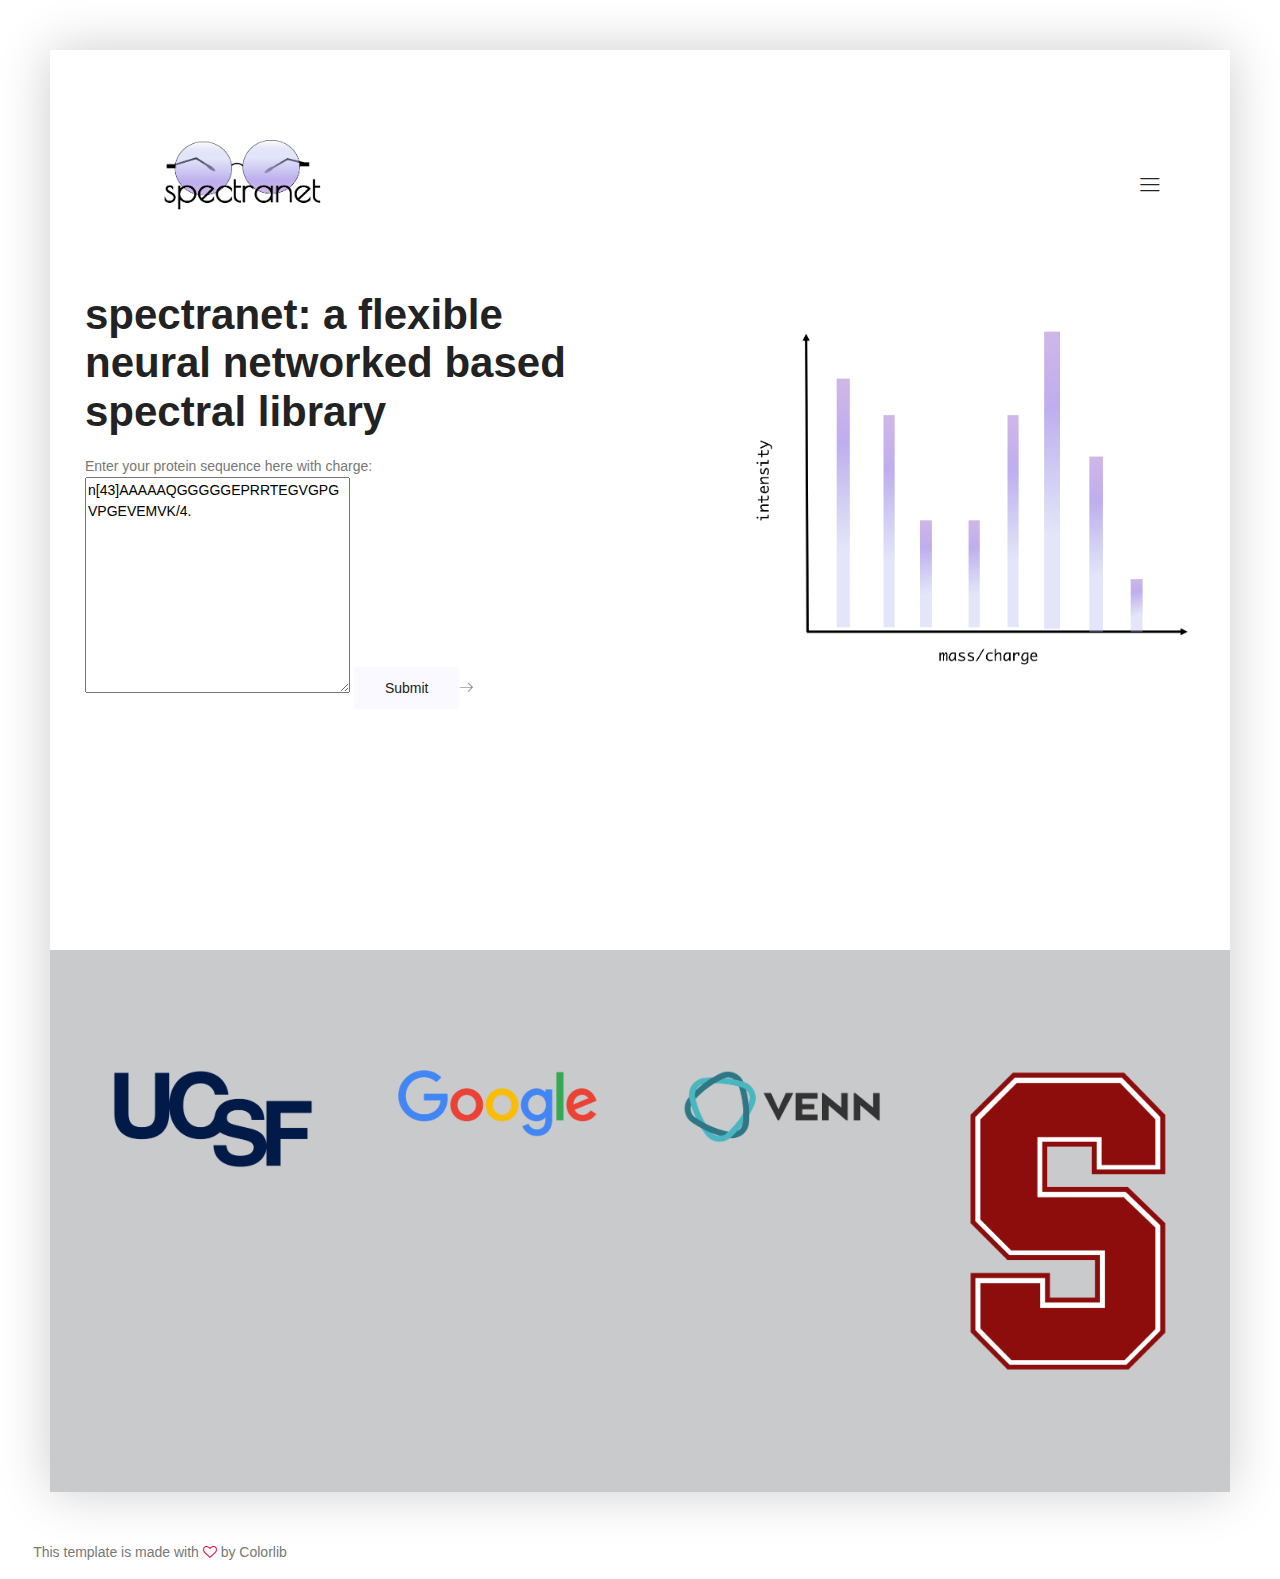
==== commit 9e0667db: "website" ====
--- a/spectranet_website/index.html
+++ b/spectranet_website/index.html
@@ -41,8 +41,7 @@
 						<div class="main-menubar d-flex align-items-center">
 							<nav class="hide">
 								<a href="index.html">Home</a>
-								<a href="generic.html">Generic</a>
-								<a href="elements.html">Elements</a>
+								<a href="about.html">About</a>
 							</nav>
 							<div class="menu-bar"><span class="lnr lnr-menu"></span></div>
 						</div>
@@ -57,14 +56,25 @@
 				<div class="row fullscreen align-items-center justify-content-between">
 					<div class="col-lg-6 col-md-7 col-sm-8">
 						<div class="banner-content">
-							<h1> spectranet </h1>
-							<p>Living in today’s metropolitan world of cellular phones, mobile computers and other high-tech gadgets.</p>
-							<a href="#" class="primary-btn">Get Started<span class="lnr lnr-arrow-right"></span></a>
+							<h1> spectranet: a flexible neural networked based spectral library </h1>
+							<!-- <p>Neural net based spectral library for peptides in mass spectrometry application.</p> -->
+							<html lang="en">
+							<body>
+
+							Enter your protein sequence here with charge:
+
+							<form action="/graph">
+									<textarea name="message" rows="10" cols="30">n[43]AAAAAQGGGGGEPRRTEGVGPGVPGEVEMVK/4.</textarea>
+									<input type="submit" value="Submit" class="genric-btn default"><span class="lnr lnr-arrow-right"></span></a>
+							</form>
+
+							</body>
+							</html>
 						</div>
 					</div>
-					<!-- <div class="col-lg-5 col-md-5 col-sm-4">
-						<img src="img/banner.png" alt="" class="img-fluid">
-					</div> -->
+					<div class="col-lg-5 col-md-5 col-sm-4">
+						<img src="img/spect.png" alt="" class="img-fluid">
+					</div>
 				</div>
 			</div>
 		</section>
@@ -72,7 +82,7 @@
 		<!-- Start Contact Area -->
 		<section class="contact-area">
 			<div class="container">
-				<h2>Developed by:</h2>
+				<h2></h2>
 				<div class="row">
 					<div class="col-lg-3 col-md-6">
 						<div class="single-address text-center">
--- a/spectranet_website/css/main.css
+++ b/spectranet_website/css/main.css
@@ -119,7 +119,7 @@
 
 h1, h2, h3,
 h4, h5, h6 {
-  font-family: "Poiret One", cursive;
+  font-family: "Montserrat", sans-serif;
   color: #222222;
   line-height: 1.5em;
   margin-bottom: 0;
@@ -131,7 +131,7 @@
 .h4, .h5, .h6 {
   margin-bottom: 0;
   margin-top: 0;
-  font-family: "Poppins", sans-serif;
+  font-family: "Montserrat", sans-serif;
   font-weight: 600;
   color: #222222;
 }
